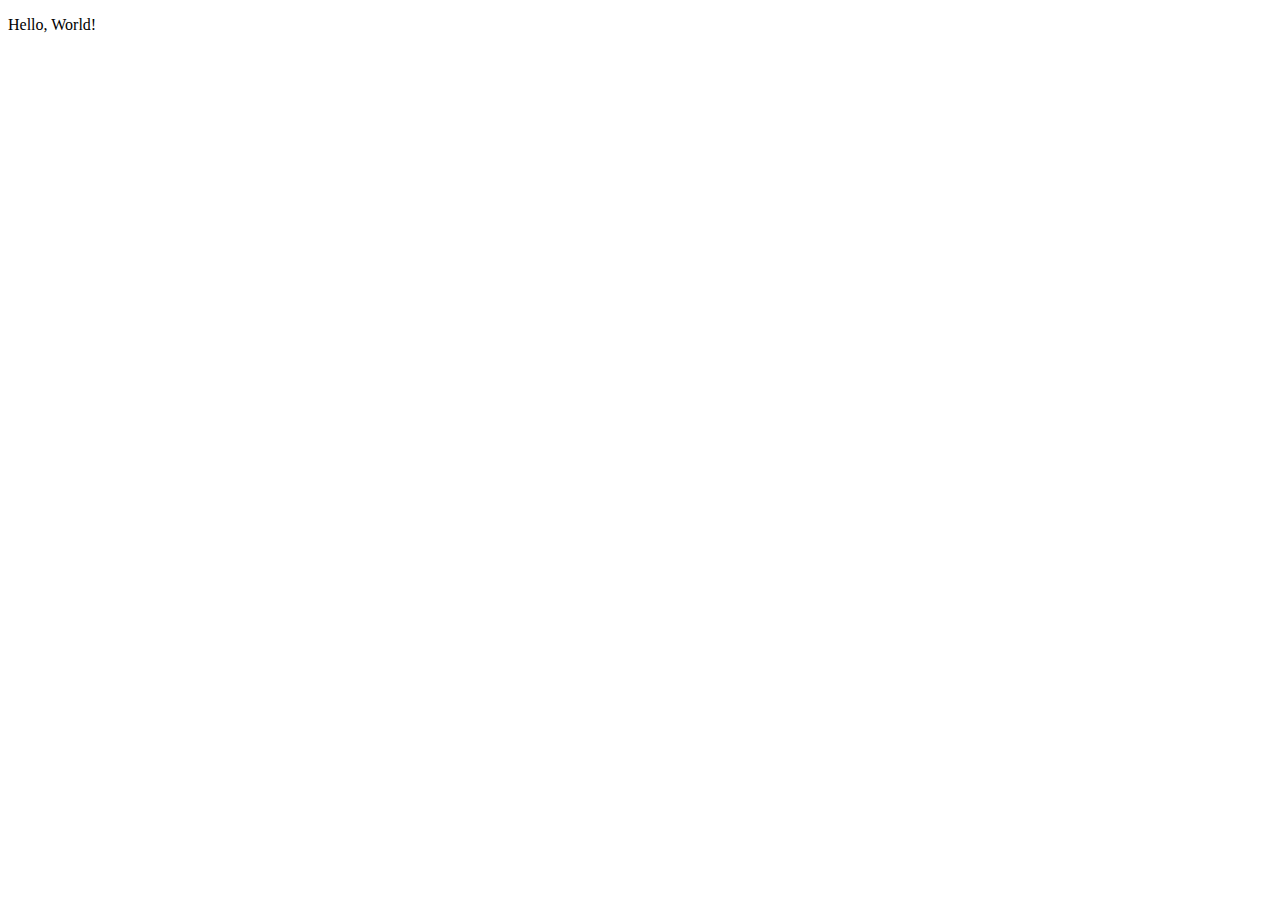
==== html/index.html @ d50c7896 "SM-3, SM-4 Added login page and links." ====
<!DOCTYPE html>
<html lang="en">

<head>
    <meta charset="UTF-8">
    <meta http-equiv="X-UA-Compatible" content="IE=edge">
    <meta name="viewport" content="width=device-width, initial-scale=1.0">
    <title>SocialMusic</title>
</head>

<body>
    <p>Hello, World!</p>
</body>

</html>
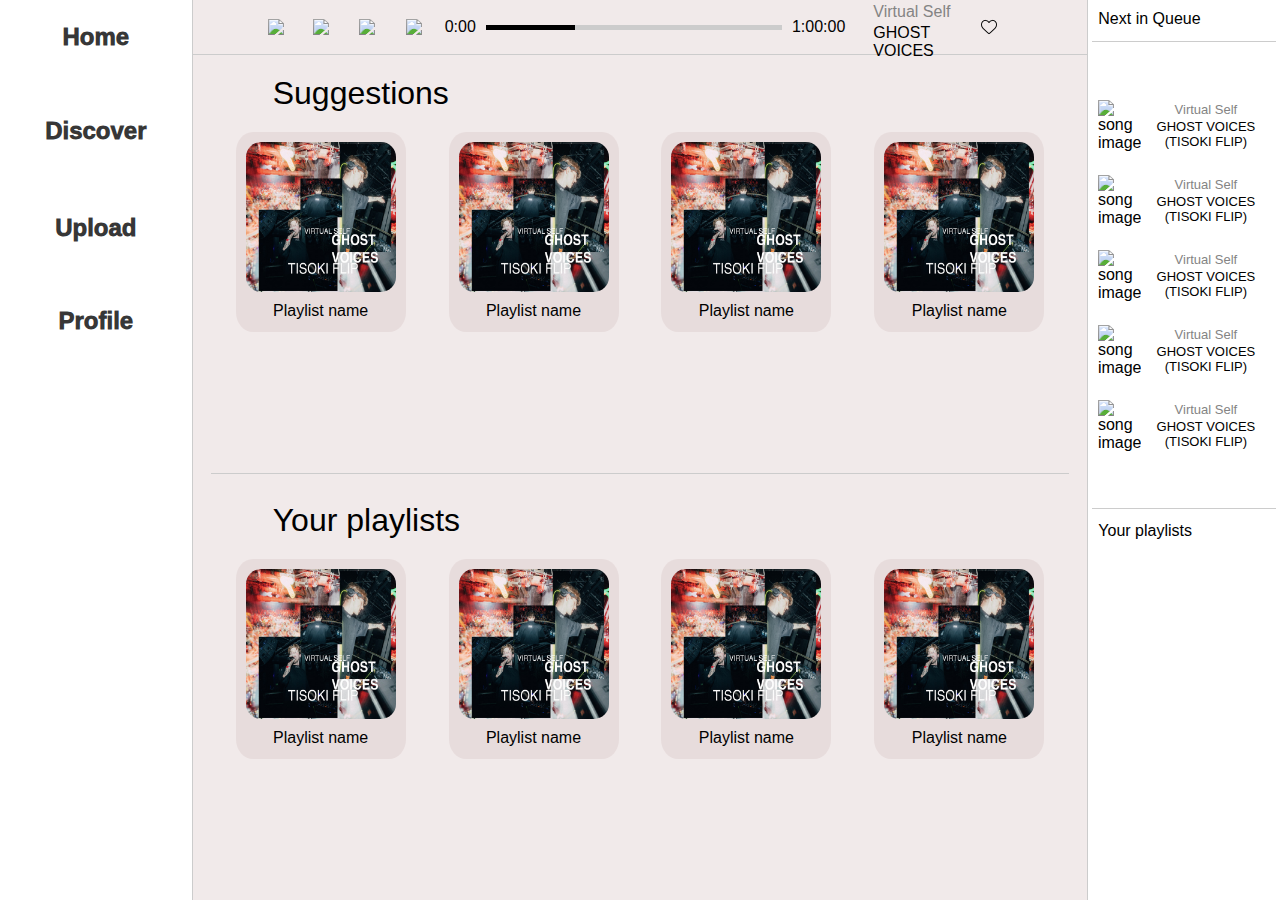
==== commit 90a2b1c1: "SM-5 Created some kind of structure for home page." ====
--- a/html/index.html
+++ b/html/index.html
@@ -5,11 +5,239 @@
     <meta charset="UTF-8">
     <meta http-equiv="X-UA-Compatible" content="IE=edge">
     <meta name="viewport" content="width=device-width, initial-scale=1.0">
+    <link rel="stylesheet" href="../css/styles.css">
     <title>SocialMusic</title>
+    <script src="../js/script.js" defer></script>
 </head>
 
 <body>
-    <p>Hello, World!</p>
+    <div class="flexbox-homepage-container">
+        <div class="flexbox-homepage-item-1">
+            <ul class="nav-bar">
+                <li class="nav-bar-item">
+                    <a class="homeLink" href="index.html">Home</a>
+                </li>
+                <li class="nav-bar-item">
+                    <a class="homeLink" href="discover.html">Discover</a>
+                </li>
+                <li class="nav-bar-item">
+                    <a class="homeLink" href="upload.html">Upload</a>
+                </li>
+                <li class="nav-bar-item">
+                    <a class="homeLink" href="profile.html">Profile</a>
+                </li>
+            </ul>
+        </div>
+        <div class="flexbox-homepage-item-2">
+            <div class="music-player">
+                <div class="about-song">
+                    <span class="icons">
+                        <img src="../resources/img/menu.png">
+                    </span>
+                </div>
+                <div class="music-player-panel">
+                    <div class="previous-song">
+                        <span class="icons">
+                            <img src="../resources/img/previous-button.png">
+                        </span>
+                    </div>
+                    <div class="play-song">
+                        <span id="spanPlay" class="icons" onclick="playSong()">
+                            <img src="../resources/img/play-button.png">
+                        </span>
+                    </div>
+                    <div class="next-song">
+                        <span class="icons">
+                            <img src="../resources/img/forward-button.png">
+                        </span>
+                    </div>
+                    <div class="progress-bar-song" data-label="Progress bar">
+                        <p>0:00</p>
+                        <div class="progress-slider" id="progress-slider">
+                            <div class="progress" id="progress"></div>
+                        </div>
+                        <p>1:00:00</p>
+                    </div>
+                    <div class="volume">
+
+                    </div>
+                    <div class="playing-song">
+                        <p class="playing-song-details song-artist">Virtual Self</p>
+                        <p class="playing-song-details song-name">GHOST VOICES</p>
+                    </div>
+                    <div class="like-song">
+                        <span class="icons">
+                            <img src="../resources/img/heart_empty.png">
+                            <!-- <img src="../resources/img/heart_full.png"> -->
+                        </span>
+                    </div>
+                </div>
+                <audio id="music-player" src="../resources/audio/GHOST VOICES (TISOKI FLIP).mp3" type="audio/mpeg"
+                    controls muted hidden>
+                </audio>
+            </div>
+            <div class="homepage-feed">
+                <div class="playlist-suggestions">
+                    <div class="heading-section">
+                        <p class="section-name">Suggestions</p>
+                    </div>
+                    <div class="playlist">
+                        <div class="playlist-item">
+                            <div class="playlist-image">
+                                <img class="playlist-image" src="../resources/img/ghost-voices-image.jpg" alt="">
+                            </div>
+                            <div class="playlist-name">
+                                <p class="playlist-name">Playlist name</p>
+                            </div>
+                        </div>
+                        <div class="playlist-item">
+                            <div class="playlist-image">
+                                <img class="playlist-image" src="../resources/img/ghost-voices-image.jpg" alt="">
+                            </div>
+                            <div class="playlist-name">
+                                <p class="playlist-name">Playlist name</p>
+                            </div>
+                        </div>
+                        <div class="playlist-item">
+                            <div class="playlist-image">
+                                <img class="playlist-image" src="../resources/img/ghost-voices-image.jpg" alt="">
+                            </div>
+                            <div class="playlist-name">
+                                <p class="playlist-name">Playlist name</p>
+                            </div>
+                        </div>
+                        <div class="playlist-item">
+                            <div class="playlist-image">
+                                <img class="playlist-image" src="../resources/img/ghost-voices-image.jpg" alt="">
+                            </div>
+                            <div class="playlist-name">
+                                <p class="playlist-name">Playlist name</p>
+                            </div>
+                        </div>
+                    </div>
+                </div>
+                <hr>
+                <div class="your-playlists">
+                    <div class="heading-section">
+                        <p class="section-name">Your playlists</p>
+                    </div>
+                    <div class="playlist">
+                        <div class="playlist-item">
+                            <div class="playlist-image">
+                                <img class="playlist-image" src="../resources/img/ghost-voices-image.jpg" alt="">
+                                <div class="circle" id="circle">
+                                    <img class="img-test-icon" src="../resources/img/play-button.png" alt="">
+                                </div>
+                            </div>
+                            <div class="playlist-name">
+                                <p class="playlist-name">Playlist name</p>
+                            </div>
+                        </div>
+                        <div class="playlist-item">
+                            <div class="playlist-image">
+                                <img class="playlist-image" src="../resources/img/ghost-voices-image.jpg" alt="">
+                            </div>
+                            <div class="playlist-name">
+                                <p class="playlist-name">Playlist name</p>
+                            </div>
+                        </div>
+                        <div class="playlist-item">
+                            <div class="playlist-image">
+                                <img class="playlist-image" src="../resources/img/ghost-voices-image.jpg" alt="">
+                            </div>
+                            <div class="playlist-name">
+                                <p class="playlist-name">Playlist name</p>
+                            </div>
+                        </div>
+                        <div class="playlist-item">
+                            <div class="playlist-image">
+                                <img class="playlist-image" src="../resources/img/ghost-voices-image.jpg" alt="">
+                            </div>
+                            <div class="playlist-name">
+                                <p class="playlist-name">Playlist name</p>
+                            </div>
+                        </div>
+                    </div>
+                </div>
+            </div>
+        </div>
+        <div class="flexbox-homepage-item-3">
+            <p class="section-1"> Next in Queue</p>
+            <hr>
+            <div class="queue">
+                <ul class="queue-list">
+                    <li class="queue-list-item">
+                        <div class="song-image">
+                            <img src="../resources/img/ghost-voices-image-1.jpg" alt="song image">
+                        </div>
+                        <div class="song-details">
+                            <p class="song-artist">
+                                Virtual Self
+                            </p>
+                            <p class="song-name">
+                                GHOST VOICES (TISOKI FLIP)
+                            </p>
+                        </div>
+                    </li>
+                    <li class="queue-list-item">
+                        <div class="song-image">
+                            <img src="../resources/img/ghost-voices-image-1.jpg" alt="song image">
+                        </div>
+                        <div class="song-details">
+                            <p class="song-artist">
+                                Virtual Self
+                            </p>
+                            <p class="song-name">
+                                GHOST VOICES (TISOKI FLIP)
+                            </p>
+                        </div>
+                    </li>
+                    <li class="queue-list-item">
+                        <div class="song-image">
+                            <img src="../resources/img/ghost-voices-image-1.jpg" alt="song image">
+                        </div>
+                        <div class="song-details">
+                            <p class="song-artist">
+                                Virtual Self
+                            </p>
+                            <p class="song-name">
+                                GHOST VOICES (TISOKI FLIP)
+                            </p>
+                        </div>
+                    </li>
+                    <li class="queue-list-item">
+                        <div class="song-image">
+                            <img src="../resources/img/ghost-voices-image-1.jpg" alt="song image">
+                        </div>
+                        <div class="song-details">
+                            <p class="song-artist">
+                                Virtual Self
+                            </p>
+                            <p class="song-name">
+                                GHOST VOICES (TISOKI FLIP)
+                            </p>
+                        </div>
+                    </li>
+                    <li class="queue-list-item">
+                        <div class="song-image">
+                            <img src="../resources/img/ghost-voices-image-1.jpg" alt="song image">
+                        </div>
+                        <div class="song-details">
+                            <p class="song-artist">
+                                Virtual Self
+                            </p>
+                            <p class="song-name">
+                                GHOST VOICES (TISOKI FLIP)
+                            </p>
+                        </div>
+                    </li>
+                </ul>
+            </div>
+            <hr>
+            <p class="section-2">Your playlists</p>
+
+        </div>
+    </div>
 </body>
 
 </html>--- a/css/styles.css
+++ b/css/styles.css
@@ -0,0 +1,627 @@
+body {
+    font-family: 'BreezeSans', sans-serif, Arial;
+    background-color: #e2d4d47c;
+    margin: 0;
+}
+
+.flexbox-register-container {
+    display: flex;
+    justify-content: center;
+    align-items: center;
+    height: 100dvh;
+}
+
+.flexbox-form-container {
+    display: flex;
+    flex-direction: column;
+    height: 50%;
+    width: 25%;
+    border: 2px solid #FFFFFF;
+    border-radius: 10px;
+    box-shadow: 20px 20px 30px rgb(0, 0, 0);
+}
+
+.flexbox-p-register {
+    height: 10%;
+    font-size: 32px;
+    font-weight: 700;
+    text-align: center;
+    color: #000000C9;
+}
+
+form[name="registerForm"] {
+    height: 90%;
+}
+
+.flexbox-form {
+    height: 100%;
+    display: flex;
+    flex-direction: column;
+    justify-content: space-evenly;
+}
+
+.flexbox-input-form-item {
+    display: flex;
+}
+
+.flexbox-input-form-item-name {
+    display: flex;
+}
+
+.input-item-name {
+    width: 32%;
+    padding: 5px;
+    border: 2px solid #ccc;
+    font-family: 'BreezeSans';
+}
+
+#lastName {
+    border-top-right-radius: 5px;
+    border-bottom-right-radius: 5px;
+}
+
+.input-span-name {
+    position: static;
+    height: 16px;
+    padding: 7px;
+    border: 2px solid #ccc;
+    border-top-left-radius: 5px;
+    border-bottom-left-radius: 5px;
+}
+
+.input-span {
+    position: static;
+    height: 16px;
+    padding: 7px;
+    border: 2px solid #ccc;
+    border-top-left-radius: 5px;
+    border-bottom-left-radius: 5px;
+}
+
+.input-item {
+    width: 90%;
+    padding: 5px;
+    border: 2px solid #ccc;
+    border-top-right-radius: 5px;
+    border-bottom-right-radius: 5px;
+    font-family: 'BreezeSans';
+}
+
+.btn {
+    align-self: center;
+    margin-top: 10px;
+    width: 100px;
+    height: 30px;
+    font-family: 'BreezeSans';
+    font-weight: bold;
+    border-radius: 5px;
+    background-color: #FFFFFF;
+    border-color: #FFFFFF;
+}
+
+.btn:hover {
+    background-color: #c8c8c8;
+    border-color: #c8c8c8;
+}
+
+.homepageLink {
+    text-decoration: none;
+    color: black;
+}
+
+.loginLink,
+.registerLink {
+    text-align: center;
+    margin-bottom: 20px;
+    text-decoration: none;
+    color: #000000C9;
+    font-family: 'Segoe UI', Tahoma, Verdana, sans-serif;
+}
+
+@media screen {
+
+    .input-item,
+    #lastName {
+        margin-right: 38px;
+    }
+
+    span {
+        margin-left: 38px;
+    }
+
+    button {
+        margin-left: 10px;
+        margin-right: 10px;
+    }
+
+}
+
+/*TODO*/
+/*Play with media queries and achieve responsiveness on Register and Login pages*/
+
+.music-player {
+    display: flex;
+    justify-content: center;
+    align-items: center;
+    height: 6%;
+    border-bottom: 1px solid #ccc;
+}
+
+.about-song {
+    display: flex;
+    align-items: center;
+    width: 5%;
+    height: 100%;
+}
+
+.music-player-panel {
+    display: flex;
+    width: 80%;
+    height: 100%;
+}
+
+.previous-song,
+.play-song,
+.next-song,
+.like-song {
+    display: flex;
+    align-items: center;
+    width: 7%;
+    height: 100%;
+}
+
+.progress-bar-song {
+    display: flex;
+    justify-content: center;
+    align-items: center;
+    gap: 10px;
+    width: 60%;
+    color: black;
+    text-align: center;
+    /* border: 2px solid blue; */
+}
+
+.progress-slider {
+    width: 80%;
+    height: 5px;
+    background-color: #ccc;
+}
+
+.progress {
+    height: 100%;
+    background-color: #000000;
+    width: 30%;
+    transition: all;
+}
+
+/* .progress-bar-song::before {
+    content: attr(data-label);
+} */
+
+.volume {
+    width: 30px;
+    height: 100%;
+    /* border: 1px solid red; */
+}
+
+.playing-song {
+    width: 15%;
+}
+
+.playing-song-details.song-name,
+.playing-song-details.song-artist {
+    margin: 0;
+    padding: 0;
+    text-align: left;
+    margin: 3px 0;
+    font-size: 1em;
+}
+
+.icons {
+    display: flex;
+    justify-content: center;
+    align-items: center;
+    height: 32px;
+    width: 32px;
+    border-radius: 50%;
+    margin: 0;
+}
+
+.icons:hover {
+    background-color: #cccccc;
+    transition: 0.5s;
+}
+
+.playlist-suggestions {
+    height: 50%;
+    /* border: 1px solid red; */
+}
+
+.your-playlists {
+    height: 50%;
+    /* border: 1px solid green; */
+}
+
+.heading-section {
+    margin: 20px 0 0 80px;
+}
+
+.section-name {
+    margin: 0 0 20px 0;
+    padding: 0;
+    text-align: left;
+    font-size: 32px;
+}
+
+.playlist {
+    display: flex;
+    justify-content: space-evenly;
+    width: 100%;
+    height: 50%;
+    margin-top: 5px;
+}
+
+.playlist-item {
+    display: flex;
+    flex-direction: column;
+    align-items: center;
+    width: 170px;
+    height: 200px;
+    border-radius: 10%;
+    /* border: 2px solid #ccc; */
+    background-color: #e2d4d4a9;
+}
+
+.playlist-image {
+    width: 150px;
+    height: 150px;
+    margin-top: 10px;
+    border-radius: 10%;
+}
+
+.playlist-image>img {
+    margin: 0;
+}
+
+.playlist-name {
+    margin: 5px 0 10px 0;
+    padding: 0;
+}
+
+.playlist-item:hover {
+    background-color: #ccc;
+    transition: 0.5s;
+    /* display: flex; */
+}
+
+.circle {
+    display: flex;
+    justify-content: center;
+    align-items: center;
+    position: relative;
+    left: 100px;
+    bottom: 55px;
+    width: 45px;
+    height: 45px;
+    border-radius: 50%;
+    visibility: hidden;
+    margin: 0;
+    padding: 0;
+    background-color: #ccc;
+}
+
+.flexbox-homepage-container {
+    display: flex;
+    justify-content: center;
+    height: 100dvh;
+}
+
+.flexbox-homepage-item-1,
+.flexbox-homepage-item-3 {
+    display: flex;
+    flex-direction: column;
+    width: 15%;
+    height: 100%;
+    background-color: #FFFFFF;
+}
+
+.flexbox-homepage-item-1 {
+    border-right: 1px solid #ccc;
+}
+
+.flexbox-homepage-item-3 {
+    border-left: 1px solid #ccc;
+}
+
+.flexbox-homepage-item-2 {
+    width: 70%;
+    height: 100%;
+    /* padding: 0; */
+    overflow-y: scroll;
+}
+
+.homepage-feed {
+    display: flex;
+    flex-direction: column;
+    justify-content: center;
+    /* gap: 2%; */
+    height: 93%;
+}
+
+::-webkit-scrollbar {
+    width: 5px;
+    background-color: #e3e3e3;
+}
+
+::-webkit-scrollbar-thumb {
+    border-radius: 10px;
+    background-color: #b4b4b4;
+}
+
+.nav-bar {
+    display: flex;
+    flex-direction: column;
+    align-items: center;
+    gap: 50px;
+    padding: 0;
+}
+
+.nav-bar-item {
+    display: flex;
+    justify-content: center;
+    align-items: center;
+    list-style-type: none;
+}
+
+.homeLink {
+    text-decoration: none;
+    font-size: 24px;
+    font-weight: 1000;
+    color: #000000c9;
+    padding: 10% 40%;
+    border-radius: 20px;
+}
+
+.homeLink:hover,
+.queue-list-item:hover {
+    background-color: #e2d4d47c;
+    color: #000000c9;
+    transition: 0.5s;
+}
+
+.queue {
+    display: flex;
+    align-items: center;
+    width: 100%;
+    height: 50%;
+}
+
+.queue-list {
+    display: flex;
+    flex-direction: column;
+    justify-content: center;
+    align-items: center;
+    padding: 0;
+    height: 100%;
+    width: 100%;
+    gap: 15px;
+}
+
+.queue-list-item {
+    display: flex;
+    justify-content: left;
+    list-style-type: none;
+    border-radius: 5px;
+    padding: 5px;
+    width: 90%;
+    height: 50px;
+}
+
+.song-image {
+    width: 50px;
+    height: 50px;
+}
+
+.song-artist {
+    color: #848484;
+}
+
+.song-artist,
+.song-name {
+    text-align: center;
+    margin: 2px 0;
+    font-size: small;
+}
+
+.queue-list-item:hover .song-artist {
+    color: #000000c9;
+    transition: 0.5s;
+}
+
+hr {
+    border: 0;
+    width: 96%;
+    background-color: #ccc;
+    height: 1px;
+}
+
+.section-1,
+.section-2 {
+    padding: 0;
+    margin: 5px 10px;
+}
+
+.section-1 {
+    margin-top: 10px;
+}
+
+.profile {
+    height: 94%;
+}
+
+.profile-banner {
+    height: 25%;
+    border-bottom: 2px solid #ccc;
+}
+
+.profile-image {
+    display: flex;
+    justify-content: center;
+    align-items: center;
+    width: 180px;
+    height: 180px;
+    margin-left: 100px;
+    margin-top: -80px;
+    border-radius: 50%;
+}
+
+.profile-photo {
+    width: inherit;
+    height: inherit;
+    border-radius: 50%;
+    border: 3px solid #FFFFFF;
+}
+
+.banner-photo {
+    width: 100%;
+    height: 100%;
+}
+
+.profile-details {
+    display: flex;
+    height: fit-content;
+    font-size: 28px;
+    color: #000000bb;
+    margin-top: -90px;
+    margin-left: 320px;
+}
+
+.details {
+    width: 50%;
+}
+
+.profile-settings {
+    display: flex;
+    justify-content: end;
+    align-items: center;
+    width: 50%;
+}
+
+.btn-edit:hover,
+.profile-settings-button:hover {
+    background-color: #cccccc;
+    transition: 0.5s;
+}
+
+.profile-favourites {
+    width: inherit;
+    height: 56%;
+}
+
+.details-p {
+    margin: 0;
+    height: 40px;
+    width: fit-content;
+}
+
+.heading {
+    color: #000000c9;
+    margin: 3% 0 3% 7%;
+}
+
+.favourites-section {
+    display: flex;
+    justify-content: center;
+    align-items: center;
+    gap: 5%;
+    height: 100%;
+    margin: 0 2%;
+    color: #000000c9;
+}
+
+.favourite-songs,
+.favourite-artists,
+.favourite-albums {
+    width: calc(90%/3);
+    height: 100%;
+}
+
+.div-test {
+    display: flex;
+    height: 15%;
+    margin-bottom: 15px;
+}
+
+.heading-favourites {
+    height: 100%;
+    font-weight: normal;
+    margin: 3% 0 -10px 3%;
+}
+
+.div-btn {
+    display: flex;
+    justify-content: right;
+    align-items: center;
+    width: 100%;
+}
+
+.btn-edit {
+    width: 40px;
+    height: 40px;
+    margin: 0;
+    padding: 0;
+    border-width: thin;
+    border-radius: 50%;
+    background-color: transparent;
+}
+
+.profile-settings-button {
+    margin: 0 4% 0 0;
+}
+
+.favourite-artists-list,
+.favourite-songs-list,
+.favourite-albums-list {
+    display: flex;
+    height: 75%;
+}
+
+.favourites-ol {
+    margin: 0;
+    padding: 0;
+    display: flex;
+    flex-direction: column;
+    justify-content: center;
+    align-items: center;
+    list-style-position: none;
+    width: 100%;
+    gap: 5%;
+}
+
+.favourites-li {
+    display: flex;
+    justify-content: flex-start;
+    align-items: center;
+    padding-bottom: 10px;
+    border-bottom: 1px solid #bdbdbd;
+    height: 75px;
+    width: 100%;
+}
+
+.favourite-image {
+    width: 75px;
+    margin: 0;
+}
+
+.artist-img {
+    width: inherit;
+    height: inherit;
+}
+
+.favourite-name {
+    padding: 0;
+    margin: 0;
+    width: 100%;
+    font-size: 32px;
+    text-align: center;
+}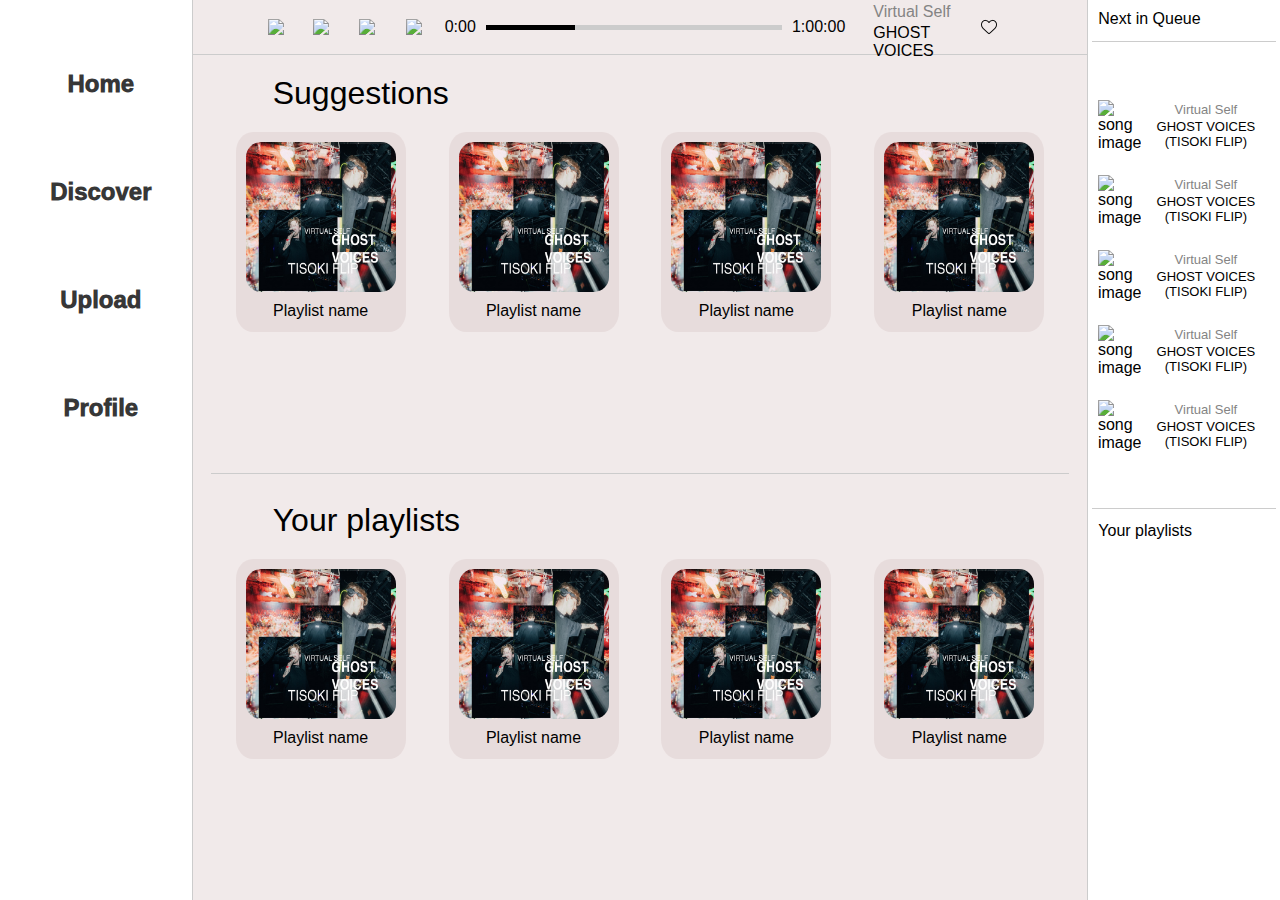
==== commit 7afbaee0: "SM-10 Integrated modal on all pages." ====
--- a/html/index.html
+++ b/html/index.html
@@ -6,25 +6,57 @@
     <meta http-equiv="X-UA-Compatible" content="IE=edge">
     <meta name="viewport" content="width=device-width, initial-scale=1.0">
     <link rel="stylesheet" href="../css/styles.css">
+    <link rel="stylesheet" href="../css/modal.css">
     <title>SocialMusic</title>
     <script src="../js/script.js" defer></script>
 </head>
 
 <body>
+
+    <div class="modal-container" id="modal_container">
+        <div class="modal">
+            <h1>Modal</h1>
+            <p>Lorem ipsum dolor sit amet consectetur, adipisicing elit. Minima vitae dolore eligendi non accusantium
+                voluptatibus sit cumque, natus facilis magnam aperiam animi dicta consectetur debitis sunt aliquam iure
+                nisi iusto.</p>
+            <button id="close">Close modal</button>
+        </div>
+    </div>
+
     <div class="flexbox-homepage-container">
         <div class="flexbox-homepage-item-1">
             <ul class="nav-bar">
                 <li class="nav-bar-item">
-                    <a class="homeLink" href="index.html">Home</a>
-                </li>
-                <li class="nav-bar-item">
-                    <a class="homeLink" href="discover.html">Discover</a>
-                </li>
-                <li class="nav-bar-item">
-                    <a class="homeLink" href="upload.html">Upload</a>
-                </li>
-                <li class="nav-bar-item">
-                    <a class="homeLink" href="profile.html">Profile</a>
+                    <a class="homeLink" href="index.html">
+                        <span class="icon">
+                            <img class="item-icon" src="../resources/img/home_full.png" alt="">
+                            Home
+                        </span>
+                    </a>
+                </li>
+                <li class="nav-bar-item">
+                    <a class="homeLink" href="discover.html">
+                        <span class="icon">
+                            <img class="item-icon" src="../resources/img/shuffle.png" alt="">
+                            Discover
+                        </span>
+                    </a>
+                </li>
+                <li class="nav-bar-item">
+                    <a role="button" id="open-modal" class="homeLink">
+                        <span class="icon">
+                            <img class="item-icon" src="../resources/img/upload_empty.png" alt="">
+                            Upload
+                        </span>
+                    </a>
+                </li>
+                <li class="nav-bar-item">
+                    <a class="homeLink" href="profile.html">
+                        <span class="icon">
+                            <img class="item-icon" src="../resources/img/profile_empty.png" alt="">
+                            Profile
+                        </span>
+                    </a>
                 </li>
             </ul>
         </div>
--- a/css/styles.css
+++ b/css/styles.css
@@ -1,7 +1,31 @@
+/* * {
+    box-sizing: border-box;
+} */
+
 body {
     font-family: 'BreezeSans', sans-serif, Arial;
     background-color: #e2d4d47c;
     margin: 0;
+}
+
+.flex {
+    display: flex;
+}
+
+.flex-column {
+    flex-direction: column;
+}
+
+.justify-center {
+    justify-content: center;
+}
+
+.align-center {
+    align-items: center;
+}
+
+.align-start {
+    align-items: start;
 }
 
 .flexbox-register-container {
@@ -164,6 +188,7 @@
 .play-song,
 .next-song,
 .like-song {
+    cursor: pointer;
     display: flex;
     align-items: center;
     width: 7%;
@@ -178,7 +203,6 @@
     width: 60%;
     color: black;
     text-align: center;
-    /* border: 2px solid blue; */
 }
 
 .progress-slider {
@@ -194,14 +218,9 @@
     transition: all;
 }
 
-/* .progress-bar-song::before {
-    content: attr(data-label);
-} */
-
 .volume {
     width: 30px;
     height: 100%;
-    /* border: 1px solid red; */
 }
 
 .playing-song {
@@ -234,12 +253,10 @@
 
 .playlist-suggestions {
     height: 50%;
-    /* border: 1px solid red; */
 }
 
 .your-playlists {
     height: 50%;
-    /* border: 1px solid green; */
 }
 
 .heading-section {
@@ -268,7 +285,6 @@
     width: 170px;
     height: 200px;
     border-radius: 10%;
-    /* border: 2px solid #ccc; */
     background-color: #e2d4d4a9;
 }
 
@@ -291,7 +307,6 @@
 .playlist-item:hover {
     background-color: #ccc;
     transition: 0.5s;
-    /* display: flex; */
 }
 
 .circle {
@@ -336,7 +351,6 @@
 .flexbox-homepage-item-2 {
     width: 70%;
     height: 100%;
-    /* padding: 0; */
     overflow-y: scroll;
 }
 
@@ -344,7 +358,6 @@
     display: flex;
     flex-direction: column;
     justify-content: center;
-    /* gap: 2%; */
     height: 93%;
 }
 
@@ -361,8 +374,10 @@
 .nav-bar {
     display: flex;
     flex-direction: column;
-    align-items: center;
-    gap: 50px;
+    justify-content: center;
+    align-items: center;
+    gap: 60px;
+    margin-top: 60px;
     padding: 0;
 }
 
@@ -373,17 +388,36 @@
     list-style-type: none;
 }
 
+.icon {
+    display: flex;
+    justify-content: center;
+    align-items: center;
+    margin: 0;
+}
+
+.item-icon {
+    margin-bottom: 3px;
+    margin-right: 10px;
+}
+
 .homeLink {
+    cursor: pointer;
     text-decoration: none;
     font-size: 24px;
     font-weight: 1000;
     color: #000000c9;
-    padding: 10% 40%;
+    padding: 10px 20px;
     border-radius: 20px;
 }
 
 .homeLink:hover,
-.queue-list-item:hover {
+.queue-list-item:hover,
+.top-songs-list-item:hover,
+.album-songs-list-item:hover,
+.tab-btn:hover,
+.btn-act:hover,
+.grid-single:hover,
+.discover-song:hover {
     background-color: #e2d4d47c;
     color: #000000c9;
     transition: 0.5s;
@@ -456,11 +490,11 @@
 }
 
 .profile {
-    height: 94%;
+    height: 100%;
 }
 
 .profile-banner {
-    height: 25%;
+    height: 30%;
     border-bottom: 2px solid #ccc;
 }
 
@@ -508,6 +542,7 @@
 }
 
 .btn-edit:hover,
+.btn-info:hover,
 .profile-settings-button:hover {
     background-color: #cccccc;
     transition: 0.5s;
@@ -565,13 +600,15 @@
     width: 100%;
 }
 
-.btn-edit {
+.btn-edit,
+.btn-info {
+    cursor: pointer;
     width: 40px;
     height: 40px;
     margin: 0;
     padding: 0;
-    border-width: thin;
     border-radius: 50%;
+    border: 0;
     background-color: transparent;
 }
 
@@ -624,4 +661,296 @@
     width: 100%;
     font-size: 32px;
     text-align: center;
-}+}
+
+/**********************************************/
+/* artist.html */
+
+.artist-feed {
+    /* border: 1px solid red; */
+    height: 85%;
+}
+
+.releases {
+    /* border: 1px solid black; */
+    height: fit-content;
+}
+
+.releases-tab {
+    width: 100%;
+    height: fit-content;
+    gap: 5px;
+}
+
+.tab-btn {
+    cursor: pointer;
+    font-size: medium;
+    font-family: 'BreezeSans';
+    border-radius: 10px;
+    border: 1px solid #ccc;
+    padding: 10px;
+    margin: 0 5px;
+}
+
+.tab-bar:first-child {
+    margin-left: 20px;
+}
+
+.tab-content {
+    margin-top: 10px;
+    justify-content: space-between;
+    border-radius: 1%;
+    margin: 10px;
+    height: 400px;
+}
+
+.tab-singles {
+    display: grid;
+    grid-template-columns: repeat(2, 50%);
+    grid-auto-rows: 50%;
+    width: 400px;
+    height: 400px;
+    /* border: 1px solid green; */
+}
+
+.grid-single {
+    border: 1px solid #ccc;
+    margin: 5px;
+    border-radius: 5%;
+}
+
+.single-image {
+    /* border: 1px solid red; */
+    width: 80%;
+    height: 80%;
+    margin: 10px 0 0 0;
+    border-radius: 5%;
+}
+
+.single-image>img {
+    width: 100%;
+    height: 100%;
+    border-radius: 5%;
+}
+
+.btn-act {
+    background-color: transparent;
+    border: 1px solid #ccc;
+    border-radius: 50%;
+    cursor: pointer;
+    width: 50px;
+    height: 50px;
+}
+
+.top-songs {
+    border-right: 1px solid #ccc;
+    height: fit-content;
+}
+
+.top-songs-list-item,
+.album-songs-list-item {
+    list-style-type: none;
+    border-radius: 10px;
+    width: calc(100% - 20px);
+}
+
+.album-songs-list:last-child {
+    padding-bottom: 10px;
+}
+
+.div-list-item,
+.div-album-list-item {
+    gap: 5px;
+    height: 70px;
+    /* border: 1px solid red; */
+}
+
+.list,
+.album-songs-list {
+    gap: 10px;
+    width: 90%;
+    padding: 0;
+    margin: 0;
+    /* border: 2px solid green; */
+}
+
+.img {
+    width: 70px;
+    height: 70px;
+    border-radius: 5%;
+    border: 1px solid black;
+}
+
+.img>img {
+    width: inherit;
+    height: inherit;
+    border-radius: 5%;
+}
+
+.top-song-name,
+.album-song-name {
+    height: 100%;
+    /* border: 1px solid black; */
+    width: 60%;
+}
+
+.top-song-name>p {
+    margin-left: 5%;
+}
+
+.top-song-like,
+.album-song-like {
+    /* border: 1px solid blue; */
+    width: 71px;
+    height: 70px;
+}
+
+.top-song-length,
+.album-song-length {
+    /* border: 1px solid green; */
+    width: 71px;
+    height: 70px;
+}
+
+/***********************************************************/
+/* discover.html */
+
+.discover-songs-container {
+    display: grid;
+    justify-content: center;
+    column-gap: 5%;
+    grid-template-columns: repeat(4, 20%);
+    grid-auto-rows: 50%;
+    height: 100%;
+    /* border: 1px solid red; */
+}
+
+.discover-song {
+    border: 1px solid #ccc;
+    margin: 10% 0;
+    border-radius: 5%;
+}
+
+.discover-song-img {
+    width: 85%;
+    height: 85%;
+    border-radius: 5%;
+    margin: 5% 0;
+    /* border: 1px solid black; */
+}
+
+.discover-song-img>img {
+    width: 100%;
+    height: 100%;
+    border-radius: inherit;
+}
+
+/********************************************************************/
+/* album.html */
+
+.album {
+    height: fit-content;
+}
+
+.album-info {
+    padding: 1%;
+}
+
+.album-p {
+    gap: 20px;
+}
+
+.album-song-name > p {
+    margin: 0;
+    font-size: 18px;
+    /* font-weight: bold; */
+}
+
+.div-album-list-item {
+    justify-content: space-between;
+}
+
+.album-image {
+    margin-left: 10%;
+    width: 175px;
+    height: 175px;
+    border-radius: 5%;
+}
+
+.album-image>img {
+    border-radius: 4%;
+    width: inherit;
+    height: inherit;
+}
+
+.album-name,
+.album-artist {
+    margin-left: 40px;
+}
+
+.album-name>p {
+    margin: 0;
+}
+
+.btn-info {
+    margin-left: 10px;
+    border: 2px solid #ccc;
+}
+
+.album-artist a {
+    text-decoration: none;
+}
+
+.album-artist > a:visited,
+.album-artis a:link {
+    color: black;   
+}
+
+.album-artist a:hover {
+    color: #848484;
+}
+
+.artist-avatar {
+    margin: 0 5px 0 0;
+}
+
+.artist-avatar > img {
+    width: 24px;
+    height: 24px;
+    border-radius: 50%;
+}
+
+#like {
+    cursor: pointer;
+}
+
+.song-title {
+    font-weight: bold;
+}
+
+.song-writers {
+    color: #848484;
+}
+
+.song-writers:hover {
+    color: black;
+    transition: 0.25s;
+}
+
+.song-writers:hover span {
+    color: #848484;
+}
+
+.writers a {
+    text-decoration: none;
+}
+
+.album-songs-list {
+    width: 75%;
+}
+
+.song-number {
+    font-size: 18px;
+    height: 100%;
+    width: 10%;
+}
--- a/css/modal.css
+++ b/css/modal.css
@@ -0,0 +1,38 @@
+.modal-container {
+    opacity: 0;
+    pointer-events: none;
+    display: flex;
+    justify-content: center;
+    align-items: center;
+    background-color: rgba(0, 0, 0, 0.3);
+    position: fixed;
+    top: 0;
+    left: 0;
+    height: 100vh;
+    width: 100vw;
+    transition: opacity 0.3s ease;
+}
+
+.modal-container.show {
+    pointer-events: auto;
+    opacity: 1;
+}
+
+.modal {
+    background-color: #fff;
+    padding: 30px 50px;
+    border-radius: 5px;
+    width: 600px;
+    max-width: 100%;    
+    box-shadow: 0 2px 4px rgb(0, 0, 0, 0.2);
+    text-align: center;
+}
+
+.modal h1 {
+    margin: 0;
+}
+
+.modal p {
+    font-size: 14px;
+    opacity: 0.7;
+}
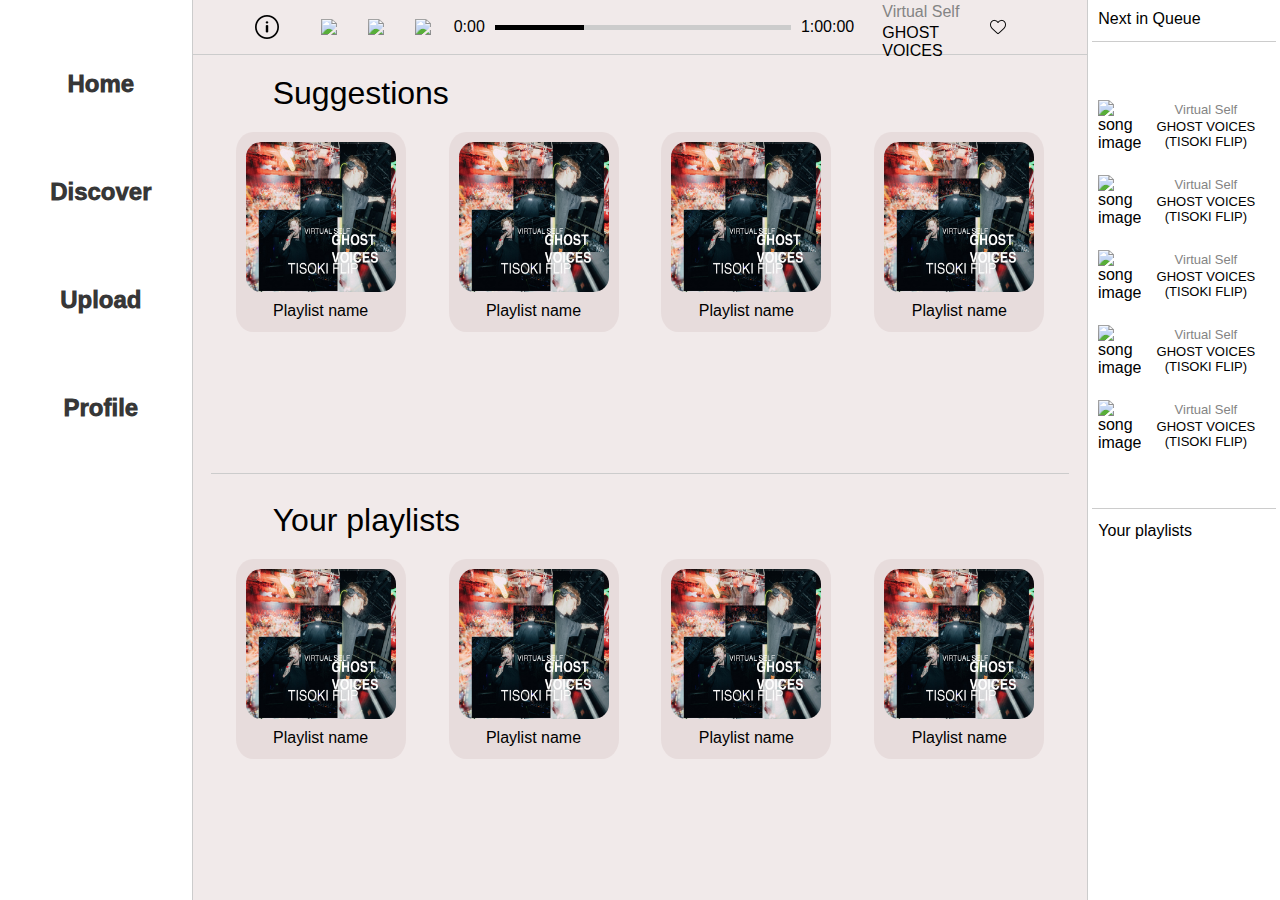
==== commit 42c345ae: "Merge pull request #7 from csmnnn/discover" ====
--- a/html/index.html
+++ b/html/index.html
@@ -13,13 +13,13 @@
 
 <body>
 
-    <div class="modal-container" id="modal_container">
+    <div class="modal-container" id="modalContainer">
         <div class="modal">
             <h1>Modal</h1>
             <p>Lorem ipsum dolor sit amet consectetur, adipisicing elit. Minima vitae dolore eligendi non accusantium
                 voluptatibus sit cumque, natus facilis magnam aperiam animi dicta consectetur debitis sunt aliquam iure
                 nisi iusto.</p>
-            <button id="close">Close modal</button>
+            <button id="close-modal">Close modal</button>
         </div>
     </div>
 
@@ -62,9 +62,9 @@
         </div>
         <div class="flexbox-homepage-item-2">
             <div class="music-player">
-                <div class="about-song">
+                <div id="aboutSong" class="about-song">
                     <span class="icons">
-                        <img src="../resources/img/menu.png">
+                        <img src="../resources/img/info_24.png">
                     </span>
                 </div>
                 <div class="music-player-panel">
--- a/css/styles.css
+++ b/css/styles.css
@@ -1,7 +1,3 @@
-/* * {
-    box-sizing: border-box;
-} */
-
 body {
     font-family: 'BreezeSans', sans-serif, Arial;
     background-color: #e2d4d47c;
@@ -184,6 +180,7 @@
     height: 100%;
 }
 
+.about-song,
 .previous-song,
 .play-song,
 .next-song,
@@ -304,7 +301,8 @@
     padding: 0;
 }
 
-.playlist-item:hover {
+.playlist-item:hover,
+.discover-song:hover {
     background-color: #ccc;
     transition: 0.5s;
 }
@@ -416,8 +414,7 @@
 .album-songs-list-item:hover,
 .tab-btn:hover,
 .btn-act:hover,
-.grid-single:hover,
-.discover-song:hover {
+.grid-single:hover {
     background-color: #e2d4d47c;
     color: #000000c9;
     transition: 0.5s;
@@ -667,12 +664,10 @@
 /* artist.html */
 
 .artist-feed {
-    /* border: 1px solid red; */
     height: 85%;
 }
 
 .releases {
-    /* border: 1px solid black; */
     height: fit-content;
 }
 
@@ -710,7 +705,6 @@
     grid-auto-rows: 50%;
     width: 400px;
     height: 400px;
-    /* border: 1px solid green; */
 }
 
 .grid-single {
@@ -720,7 +714,6 @@
 }
 
 .single-image {
-    /* border: 1px solid red; */
     width: 80%;
     height: 80%;
     margin: 10px 0 0 0;
@@ -762,7 +755,6 @@
 .div-album-list-item {
     gap: 5px;
     height: 70px;
-    /* border: 1px solid red; */
 }
 
 .list,
@@ -771,7 +763,6 @@
     width: 90%;
     padding: 0;
     margin: 0;
-    /* border: 2px solid green; */
 }
 
 .img {
@@ -790,7 +781,6 @@
 .top-song-name,
 .album-song-name {
     height: 100%;
-    /* border: 1px solid black; */
     width: 60%;
 }
 
@@ -800,14 +790,12 @@
 
 .top-song-like,
 .album-song-like {
-    /* border: 1px solid blue; */
     width: 71px;
     height: 70px;
 }
 
 .top-song-length,
 .album-song-length {
-    /* border: 1px solid green; */
     width: 71px;
     height: 70px;
 }
@@ -818,31 +806,60 @@
 .discover-songs-container {
     display: grid;
     justify-content: center;
+    align-content: center;
     column-gap: 5%;
-    grid-template-columns: repeat(4, 20%);
-    grid-auto-rows: 50%;
-    height: 100%;
-    /* border: 1px solid red; */
+    row-gap: 5%;
+    grid-template-columns: repeat(4, 16%);
+    grid-auto-rows: 40%;
+    height: 100%;
 }
 
 .discover-song {
-    border: 1px solid #ccc;
-    margin: 10% 0;
-    border-radius: 5%;
+    height: fit-content;
+    border-radius: 10%;
+    background-color: #e2d4d4a9;
+}
+
+.discover-song a {
+    text-decoration: none;
+    color: #000000c9;
 }
 
 .discover-song-img {
-    width: 85%;
-    height: 85%;
-    border-radius: 5%;
-    margin: 5% 0;
-    /* border: 1px solid black; */
+    width: 90%;
+    height: 90%;
+    border-radius: 10%;
+    margin: 4% 0;
 }
 
 .discover-song-img>img {
     width: 100%;
     height: 100%;
     border-radius: inherit;
+}
+
+.songs {
+    text-align: center;
+    margin: 0 0 5px 0;
+    cursor: pointer;
+    color: #000000c9;
+}
+
+.add-playlist {
+    cursor: pointer;
+    margin-left: 2%;
+    width: 150px;
+    border-radius: 10px;
+    height: 50px;
+    border: 0;
+    background-color: #e2d4d4a9;
+    font-family: 'BreezeSans';
+    font-weight: 500;
+    transition: 0.5s;
+}
+
+.add-playlist:hover {
+    background-color: #ccc;
 }
 
 /********************************************************************/
@@ -932,7 +949,8 @@
     color: #848484;
 }
 
-.song-writers:hover {
+.song-writers:hover,
+.song-title:hover {
     color: black;
     transition: 0.25s;
 }
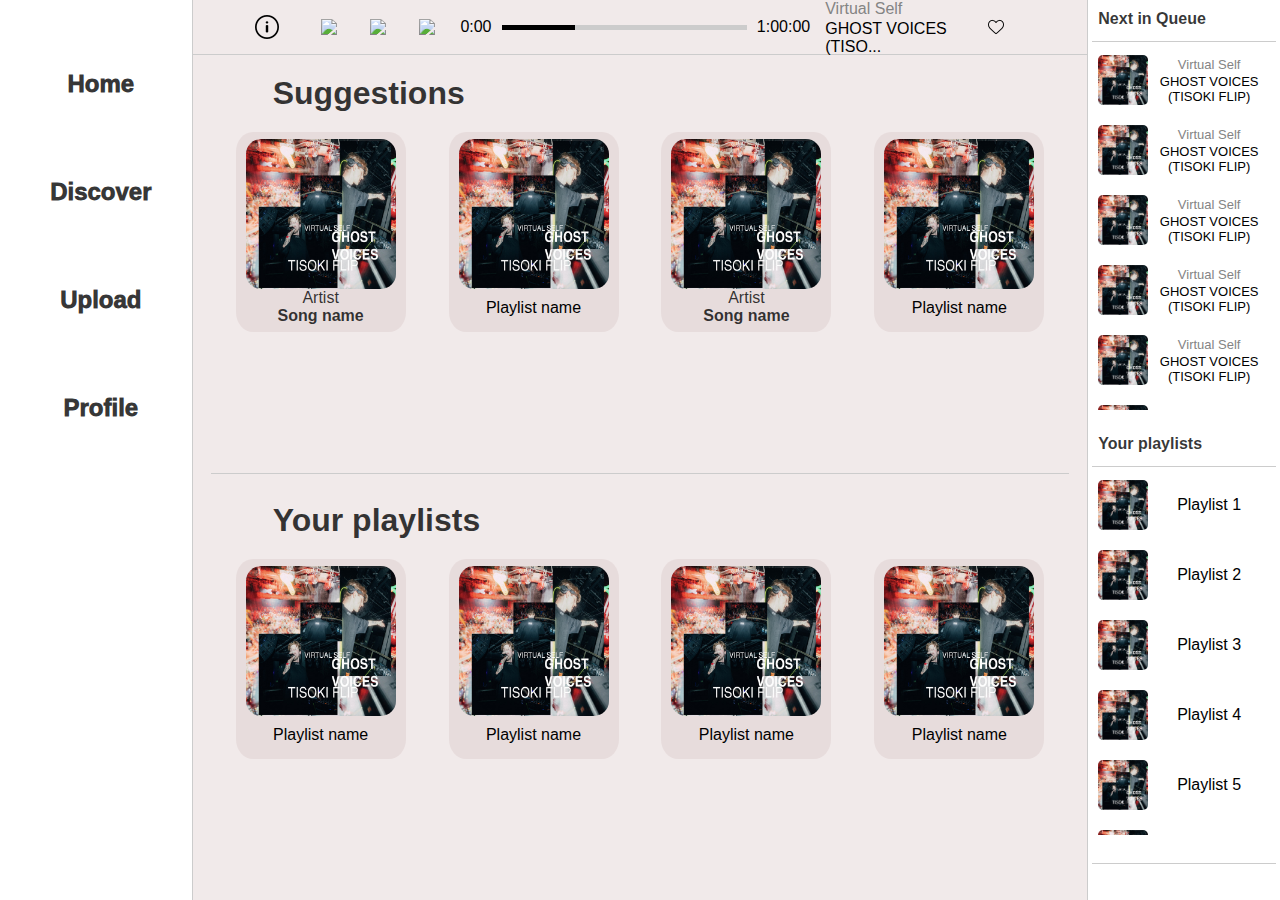
==== commit 8ca62095: "Merge pull request #8 from csmnnn/modal" ====
--- a/html/index.html
+++ b/html/index.html
@@ -62,8 +62,8 @@
         </div>
         <div class="flexbox-homepage-item-2">
             <div class="music-player">
-                <div id="aboutSong" class="about-song">
-                    <span class="icons">
+                <div class="about-song">
+                    <span id="aboutSong" class="icons">
                         <img src="../resources/img/info_24.png">
                     </span>
                 </div>
@@ -90,12 +90,9 @@
                         </div>
                         <p>1:00:00</p>
                     </div>
-                    <div class="volume">
-
-                    </div>
                     <div class="playing-song">
-                        <p class="playing-song-details song-artist">Virtual Self</p>
-                        <p class="playing-song-details song-name">GHOST VOICES</p>
+                        <a class="playing-song-details song-writers" href="artist.html">Virtual Self</a>
+                        <p class="playing-song-details song-name">GHOST VOICES (TISO...</p>
                     </div>
                     <div class="like-song">
                         <span class="icons">
@@ -111,32 +108,30 @@
             <div class="homepage-feed">
                 <div class="playlist-suggestions">
                     <div class="heading-section">
-                        <p class="section-name">Suggestions</p>
+                        <p class="section-name"><strong>Suggestions</strong></p>
                     </div>
                     <div class="playlist">
                         <div class="playlist-item">
                             <div class="playlist-image">
                                 <img class="playlist-image" src="../resources/img/ghost-voices-image.jpg" alt="">
                             </div>
-                            <div class="playlist-name">
-                                <p class="playlist-name">Playlist name</p>
-                            </div>
-                        </div>
-                        <div class="playlist-item">
-                            <div class="playlist-image">
-                                <img class="playlist-image" src="../resources/img/ghost-voices-image.jpg" alt="">
-                            </div>
-                            <div class="playlist-name">
-                                <p class="playlist-name">Playlist name</p>
-                            </div>
-                        </div>
-                        <div class="playlist-item">
-                            <div class="playlist-image">
-                                <img class="playlist-image" src="../resources/img/ghost-voices-image.jpg" alt="">
-                            </div>
-                            <div class="playlist-name">
-                                <p class="playlist-name">Playlist name</p>
-                            </div>
+                            <a class="song-writers" href="artist.html">Artist</a>
+                            <p class="songs song-title">Song name</p>
+                        </div>
+                        <div class="playlist-item">
+                            <div class="playlist-image">
+                                <img class="playlist-image" src="../resources/img/ghost-voices-image.jpg" alt="">
+                            </div>
+                            <div class="playlist-name">
+                                <p class="playlist-name">Playlist name</p>
+                            </div>
+                        </div>
+                        <div class="playlist-item">
+                            <div class="playlist-image">
+                                <img class="playlist-image" src="../resources/img/ghost-voices-image.jpg" alt="">
+                            </div>
+                            <a class="song-writers" href="artist.html">Artist</a>
+                            <p class="songs song-title">Song name</p>
                         </div>
                         <div class="playlist-item">
                             <div class="playlist-image">
@@ -151,7 +146,7 @@
                 <hr>
                 <div class="your-playlists">
                     <div class="heading-section">
-                        <p class="section-name">Your playlists</p>
+                        <p class="section-name"><strong>Your playlists</strong></p>
                     </div>
                     <div class="playlist">
                         <div class="playlist-item">
@@ -194,80 +189,183 @@
             </div>
         </div>
         <div class="flexbox-homepage-item-3">
-            <p class="section-1"> Next in Queue</p>
+            <p class="section-1"><strong>Next in Queue</strong></p>
             <hr>
             <div class="queue">
                 <ul class="queue-list">
                     <li class="queue-list-item">
                         <div class="song-image">
-                            <img src="../resources/img/ghost-voices-image-1.jpg" alt="song image">
-                        </div>
-                        <div class="song-details">
-                            <p class="song-artist">
-                                Virtual Self
-                            </p>
-                            <p class="song-name">
-                                GHOST VOICES (TISOKI FLIP)
-                            </p>
-                        </div>
-                    </li>
-                    <li class="queue-list-item">
-                        <div class="song-image">
-                            <img src="../resources/img/ghost-voices-image-1.jpg" alt="song image">
-                        </div>
-                        <div class="song-details">
-                            <p class="song-artist">
-                                Virtual Self
-                            </p>
-                            <p class="song-name">
-                                GHOST VOICES (TISOKI FLIP)
-                            </p>
-                        </div>
-                    </li>
-                    <li class="queue-list-item">
-                        <div class="song-image">
-                            <img src="../resources/img/ghost-voices-image-1.jpg" alt="song image">
-                        </div>
-                        <div class="song-details">
-                            <p class="song-artist">
-                                Virtual Self
-                            </p>
-                            <p class="song-name">
-                                GHOST VOICES (TISOKI FLIP)
-                            </p>
-                        </div>
-                    </li>
-                    <li class="queue-list-item">
-                        <div class="song-image">
-                            <img src="../resources/img/ghost-voices-image-1.jpg" alt="song image">
-                        </div>
-                        <div class="song-details">
-                            <p class="song-artist">
-                                Virtual Self
-                            </p>
-                            <p class="song-name">
-                                GHOST VOICES (TISOKI FLIP)
-                            </p>
-                        </div>
-                    </li>
-                    <li class="queue-list-item">
-                        <div class="song-image">
-                            <img src="../resources/img/ghost-voices-image-1.jpg" alt="song image">
-                        </div>
-                        <div class="song-details">
-                            <p class="song-artist">
-                                Virtual Self
-                            </p>
-                            <p class="song-name">
-                                GHOST VOICES (TISOKI FLIP)
+                            <img src="../resources/img/ghost-voices-image.jpg" alt="Song image">
+                        </div>
+                        <div class="song-details">
+                            <p class="song-artist">
+                                Virtual Self
+                            </p>
+                            <p class="song-name">
+                                GHOST VOICES (TISOKI FLIP)
+                            </p>
+                        </div>
+                    </li>
+                    <li class="queue-list-item">
+                        <div class="song-image">
+                            <img src="../resources/img/ghost-voices-image.jpg" alt="Song image">
+                        </div>
+                        <div class="song-details">
+                            <p class="song-artist">
+                                Virtual Self
+                            </p>
+                            <p class="song-name">
+                                GHOST VOICES (TISOKI FLIP)
+                            </p>
+                        </div>
+                    </li>
+                    <li class="queue-list-item">
+                        <div class="song-image">
+                            <img src="../resources/img/ghost-voices-image.jpg" alt="Song image">
+                        </div>
+                        <div class="song-details">
+                            <p class="song-artist">
+                                Virtual Self
+                            </p>
+                            <p class="song-name">
+                                GHOST VOICES (TISOKI FLIP)
+                            </p>
+                        </div>
+                    </li>
+                    <li class="queue-list-item">
+                        <div class="song-image">
+                            <img src="../resources/img/ghost-voices-image.jpg" alt="Song image">
+                        </div>
+                        <div class="song-details">
+                            <p class="song-artist">
+                                Virtual Self
+                            </p>
+                            <p class="song-name">
+                                GHOST VOICES (TISOKI FLIP)
+                            </p>
+                        </div>
+                    </li>
+                    <li class="queue-list-item">
+                        <div class="song-image">
+                            <img src="../resources/img/ghost-voices-image.jpg" alt="Song image">
+                        </div>
+                        <div class="song-details">
+                            <p class="song-artist">
+                                Virtual Self
+                            </p>
+                            <p class="song-name">
+                                GHOST VOICES (TISOKI FLIP)
+                            </p>
+                        </div>
+                    </li>
+                    <li class="queue-list-item">
+                        <div class="song-image">
+                            <img src="../resources/img/ghost-voices-image.jpg" alt="Song image">
+                        </div>
+                        <div class="song-details">
+                            <p class="song-artist">
+                                Virtual Self
+                            </p>
+                            <p class="song-name">
+                                GHOST VOICES (TISOKI FLIP)
+                            </p>
+                        </div>
+                    </li>
+                    <li class="queue-list-item">
+                        <div class="song-image">
+                            <img src="../resources/img/ghost-voices-image.jpg" alt="Song image">
+                        </div>
+                        <div class="song-details">
+                            <p class="song-artist">
+                                Virtual Self
+                            </p>
+                            <p class="song-name">
+                                GHOST VOICES (TISOKI FLIP)
+                            </p>
+                        </div>
+                    </li>
+                    <li class="queue-list-item">
+                        <div class="song-image">
+                            <img src="../resources/img/ghost-voices-image.jpg" alt="Song image">
+                        </div>
+                        <div class="song-details">
+                            <p class="song-artist">
+                                Virtual Self
+                            </p>
+                            <p class="song-name">
+                                GHOST VOICES (TISOKI FLIP)
+                            </p>
+                        </div>
+                    </li>
+                </ul>              
+            </div>
+            <p class="section-2"><strong>Your playlists</strong></p>
+            <hr>
+            <div class="queue">
+                <ul class="queue-list">
+                    <li class="queue-list-item">
+                        <div class="user-playlist-image">
+                            <img src="../resources/img/ghost-voices-image.jpg" alt="Playlist image">
+                        </div>
+                        <div class="user-playlist-details flex align-center justify-center">
+                            <p class="user-playlist-name">
+                                Playlist 1
+                            </p>
+                        </div>
+                    </li>
+                    <li class="queue-list-item">
+                        <div class="user-playlist-image">
+                            <img src="../resources/img/ghost-voices-image.jpg" alt="Playlist image">
+                        </div>
+                        <div class="user-playlist-details flex align-center justify-center">
+                            <p class="user-playlist-name">
+                                Playlist 2
+                            </p>
+                        </div>
+                    </li>
+                    <li class="queue-list-item">
+                        <div class="user-playlist-image">
+                            <img src="../resources/img/ghost-voices-image.jpg" alt="Playlist image">
+                        </div>
+                        <div class="user-playlist-details flex align-center justify-center">
+                            <p class="user-playlist-name">
+                                Playlist 3
+                            </p>
+                        </div>
+                    </li>
+                    <li class="queue-list-item">
+                        <div class="user-playlist-image">
+                            <img src="../resources/img/ghost-voices-image.jpg" alt="Playlist image">
+                        </div>
+                        <div class="user-playlist-details flex align-center justify-center">
+                            <p class="user-playlist-name">
+                                Playlist 4
+                            </p>
+                        </div>
+                    </li>
+                    <li class="queue-list-item">
+                        <div class="user-playlist-image">
+                            <img src="../resources/img/ghost-voices-image.jpg" alt="Playlist image">
+                        </div>
+                        <div class="user-playlist-details flex align-center justify-center">
+                            <p class="user-playlist-name">
+                                Playlist 5
+                            </p>
+                        </div>
+                    </li>
+                    <li class="queue-list-item">
+                        <div class="user-playlist-image">
+                            <img src="../resources/img/ghost-voices-image.jpg" alt="Playlist image">
+                        </div>
+                        <div class="user-playlist-details flex align-center justify-center">
+                            <p class="user-playlist-name">
+                                Playlist 6
                             </p>
                         </div>
                     </li>
                 </ul>
             </div>
             <hr>
-            <p class="section-2">Your playlists</p>
-
         </div>
     </div>
 </body>
--- a/css/styles.css
+++ b/css/styles.css
@@ -164,6 +164,7 @@
     justify-content: center;
     align-items: center;
     height: 6%;
+    width: 100%;
     border-bottom: 1px solid #ccc;
 }
 
@@ -185,7 +186,7 @@
 .play-song,
 .next-song,
 .like-song {
-    cursor: pointer;
+    
     display: flex;
     align-items: center;
     width: 7%;
@@ -194,10 +195,10 @@
 
 .progress-bar-song {
     display: flex;
-    justify-content: center;
+    justify-content: space-evenly;
     align-items: center;
     gap: 10px;
-    width: 60%;
+    width: 50%;
     color: black;
     text-align: center;
 }
@@ -221,19 +222,18 @@
 }
 
 .playing-song {
-    width: 15%;
-}
-
-.playing-song-details.song-name,
-.playing-song-details.song-artist {
-    margin: 0;
+    margin: 0 15px;
+    width: 20%;
+}
+
+.playing-song-details.song-name {
     padding: 0;
     text-align: left;
-    margin: 3px 0;
     font-size: 1em;
 }
 
 .icons {
+    cursor: pointer;
     display: flex;
     justify-content: center;
     align-items: center;
@@ -264,11 +264,13 @@
     margin: 0 0 20px 0;
     padding: 0;
     text-align: left;
+    color: #000000c9;
     font-size: 32px;
 }
 
 .playlist {
     display: flex;
+    flex-wrap: wrap;
     justify-content: space-evenly;
     width: 100%;
     height: 50%;
@@ -285,10 +287,16 @@
     background-color: #e2d4d4a9;
 }
 
+.playlist-item a {
+    text-decoration: none;
+    color: #000000c9;
+}
+
 .playlist-image {
+    cursor: pointer;
     width: 150px;
     height: 150px;
-    margin-top: 10px;
+    margin-top: 4%;
     border-radius: 10%;
 }
 
@@ -347,6 +355,9 @@
 }
 
 .flexbox-homepage-item-2 {
+    /* display: flex;
+    flex-direction: column; */
+    /* flex-wrap: wrap; */
     width: 70%;
     height: 100%;
     overflow-y: scroll;
@@ -355,6 +366,7 @@
 .homepage-feed {
     display: flex;
     flex-direction: column;
+    /* flex-wrap: wrap; */
     justify-content: center;
     height: 93%;
 }
@@ -424,33 +436,54 @@
     display: flex;
     align-items: center;
     width: 100%;
-    height: 50%;
+    margin-top: -20px;
+    height: calc(50% - 50px);
 }
 
 .queue-list {
+    overflow-y: scroll;
     display: flex;
     flex-direction: column;
-    justify-content: center;
+    justify-content: flex-start;
     align-items: center;
     padding: 0;
-    height: 100%;
-    width: 100%;
-    gap: 15px;
+    margin: 0;
+    height: calc(100% - 40px);
+    width: 100%;
+    gap: 10px;
 }
 
 .queue-list-item {
     display: flex;
-    justify-content: left;
     list-style-type: none;
-    border-radius: 5px;
+    border-radius: 10px;
     padding: 5px;
     width: 90%;
     height: 50px;
 }
 
-.song-image {
+.song-image,
+.user-playlist-image {
+    cursor: pointer;
     width: 50px;
     height: 50px;
+    border-radius: 5px;
+}
+
+.song-image img, 
+.user-playlist-image img {
+    width: 50px;
+    height: 50px;
+    border-radius: inherit;
+}
+
+.user-playlist-details {
+    width: calc(100% - 50px);
+}
+
+.user-playlist-name {
+    text-align: center;
+    margin: 0;
 }
 
 .song-artist {
@@ -480,6 +513,7 @@
 .section-2 {
     padding: 0;
     margin: 5px 10px;
+    color: #000000c9;
 }
 
 .section-1 {
@@ -950,7 +984,8 @@
 }
 
 .song-writers:hover,
-.song-title:hover {
+.song-title:hover,
+.playing-song-details.song-title:hover {
     color: black;
     transition: 0.25s;
 }
@@ -959,7 +994,8 @@
     color: #848484;
 }
 
-.writers a {
+.writers a,
+.playing-song-details.song-writers {
     text-decoration: none;
 }
 
